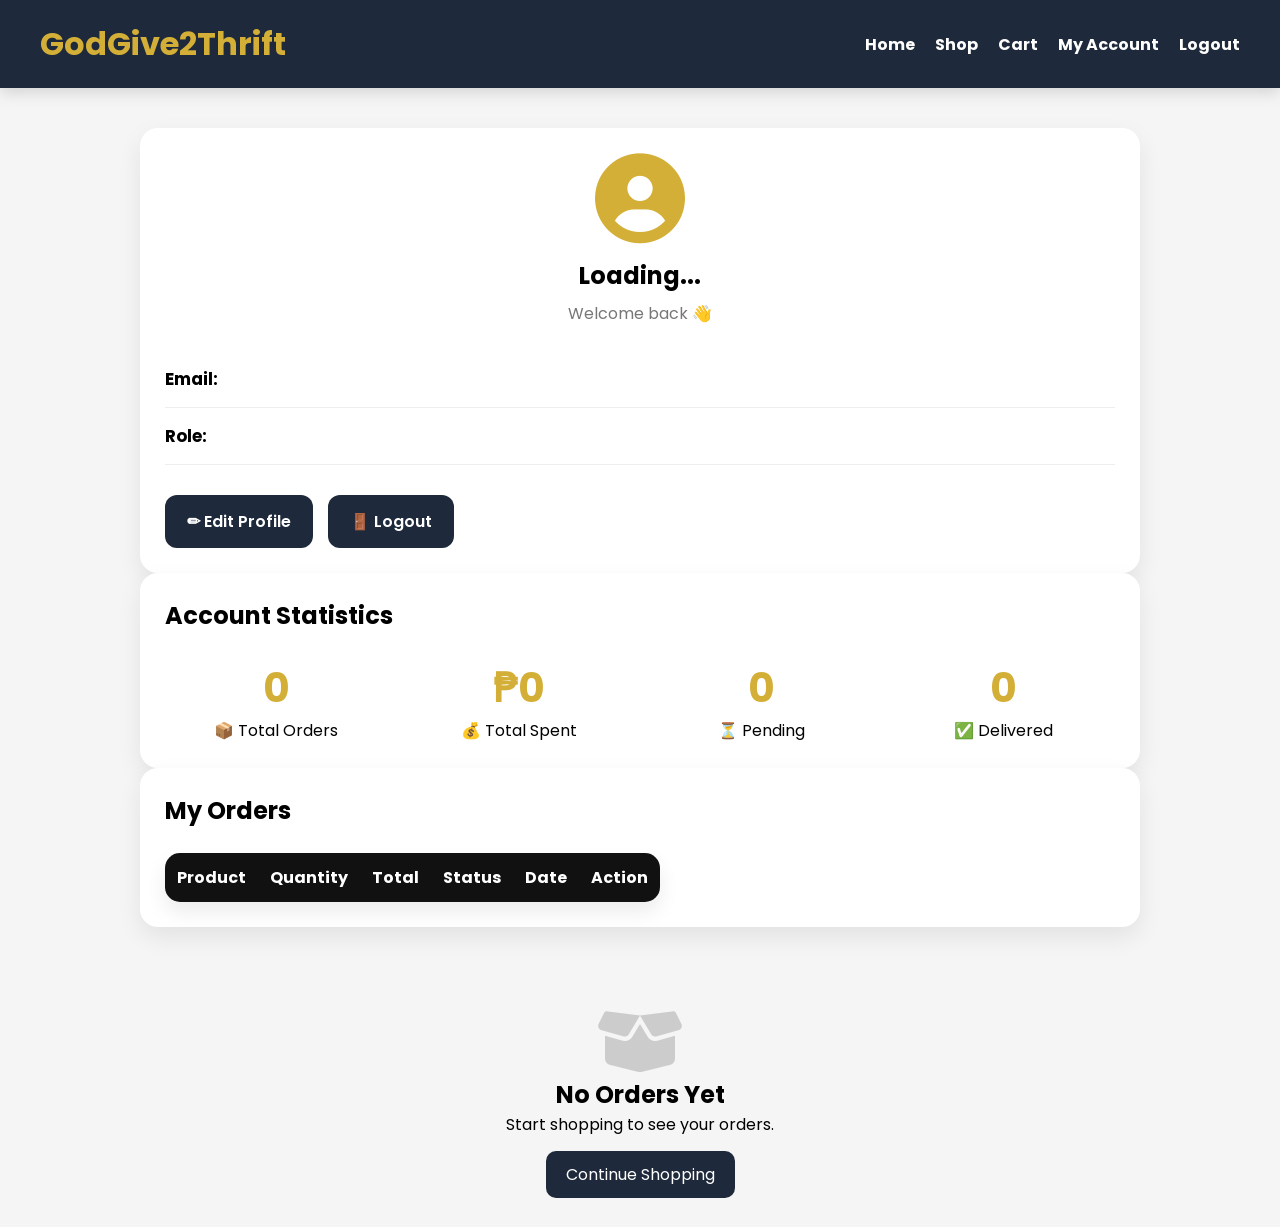
==== src/main/resources/templates/account.html @ b76be6e2 "Initial version of GodGive2Thrift" ====
<!DOCTYPE html>
<html lang="en">
<head>
<link rel="preconnect" href="https://fonts.googleapis.com">

<link rel="preconnect"
href="https://fonts.gstatic.com"
crossorigin>

<link href="https://fonts.googleapis.com/css2?family=Poppins:wght@300;400;500;600;700&display=swap"
rel="stylesheet">
<meta charset="UTF-8">
<meta name="viewport" content="width=device-width, initial-scale=1.0">

<title>My Account | GodGive2Thrift</title>

<link rel="stylesheet"
href="https://cdnjs.cloudflare.com/ajax/libs/font-awesome/6.5.2/css/all.min.css">

<style>
*{
    transition:.25s ease;
}
*{
    margin:0;
    padding:0;
    box-sizing:border-box;
    font-family:'Poppins',sans-serif;
}

body{
    background:#f5f5f5;
}

/* HEADER */

header{

    background:#1E293B;

    color:white;

    padding:20px 40px;

    display:flex;

    justify-content:space-between;

    align-items:center;

    box-shadow:0 4px 15px rgba(0,0,0,.15);

}

header h1{

    color:#D4AF37;

}

#navbar{

    display:flex;
    align-items:center;
    gap:20px;

}

#navbar a{

    color:white;
    text-decoration:none;
    font-weight:bold;
    transition:.3s;

}

#navbar a:hover{

    color:#D4AF37;

}

#accountMenu{

    display:flex;
    align-items:center;
    gap:15px;

}

/* CONTAINER */

.container{

    width:90%;
    max-width:1000px;
    margin:40px auto;

}

.card{

    background:white;

    border-radius:18px;

    padding:25px;

    box-shadow:0 10px 25px rgba(0,0,0,.08);

    transition:all .25s ease;

}

.card:hover{

    transform:translateY(-6px);

    box-shadow:0 18px 35px rgba(0,0,0,.12);

}

/* PROFILE */

.profile{

    text-align:center;

}

.profile i{

    font-size:90px;
    color:#D4AF37;

}

.profile h2{

    margin-top:15px;

}

/* INFO */

.info{

    margin-top:25px;

}

.info p{

    padding:15px 0;
    border-bottom:1px solid #eee;
    font-size:17px;

}

/* STATS */

.stats{

    display:grid;
    grid-template-columns:repeat(auto-fit,minmax(180px,1fr));
    gap:20px;
    text-align:center;

}

.stats h1{

    color:#D4AF37;
    font-size:40px;

}

/* BUTTONS */

.buttons{

    display:flex;
    gap:15px;
    margin-top:30px;

}

button{

    background:#1E293B;

    color:white;

    border:none;

    padding:14px 22px;

    border-radius:12px;

    font-size:16px;

    font-weight:600;

    cursor:pointer;

    transition:all .25s ease;

}

button:hover{

    background:#F59E0B;

    color:black;

    transform:translateY(-3px);

    box-shadow:0 12px 25px rgba(0,0,0,.18);

}

button:active{

    transform:scale(.97);

}
/* EDIT BOX */

#editBox{

    display:none;
    margin-top:30px;

}

#editBox input{

    width:100%;
    padding:12px;
    margin-bottom:12px;

}

/* TABLE */

table{

border-collapse:separate;

border-spacing:0;

overflow:hidden;

border-radius:15px;

box-shadow:0 10px 20px rgba(0,0,0,.08);

}

th{

    background:#111;
    color:white;
    padding:12px;

}

td{

    padding:12px;
    border-bottom:1px solid #ddd;
    text-align:center;

}

@media(max-width:768px){

.stats{

    grid-template-columns:1fr;

}

.buttons{

    flex-direction:column;

}

header{

    flex-direction:column;
    gap:15px;

}
table{

    width:100%;

}

tr:hover{

    background:#f8f8f8;

}

th{

    background:#1E293B;

}

.status{

    padding:6px 12px;

    border-radius:20px;

    font-size:14px;

    font-weight:bold;

}

.pending{

    background:#fff3cd;

    color:#856404;

}

.shipped{

    background:#cce5ff;

    color:#004085;

}

.delivered{

    background:#d4edda;

    color:#155724;

}
#orderModal{

    backdrop-filter:blur(5px);

}

#orderModal > div{

    animation:popup .25s ease;

}

@keyframes popup{

from{

    transform:scale(.8);

    opacity:0;

}

to{

    transform:scale(1);

    opacity:1;

}

}
}

</style>

</head>

<body>

<header>

<h1>GodGive2Thrift</h1>

<nav id="navbar">

<a href="/">Home</a>

<a href="/shop">Shop</a>

<a href="/cart">Cart</a>

<a href="/account">My Account</a>

<span id="accountMenu">

<a href="#" onclick="logout();return false;">Logout</a>

</span>

</nav>

</header>

<div class="container">

<!-- PROFILE -->

<div class="card">

<div class="profile">

<i class="fa-solid fa-circle-user"></i>

<h2 id="name">Loading...</h2>
<p style="color:#777;margin-top:8px;">

Welcome back 👋

</p>

</div>

<div class="info">

<p><strong>Email:</strong> <span id="email"></span></p>

<p><strong>Role:</strong> <span id="role"></span></p>

</div>

<div class="buttons">

<button onclick="showEdit()">

✏ Edit Profile

</button>

<button onclick="logout()">

🚪 Logout

</button>

</div>

<div id="editBox">

<h3>Edit Profile</h3>

<br>

<input id="editName" placeholder="Full Name">

<input id="editEmail" placeholder="Email">

<button onclick="saveProfile()">

💾 Save Changes

</button>

<hr style="margin:30px 0;">

<h3>Change Password</h3>

<br>

<input
type="password"
id="currentPassword"
placeholder="Current Password">

<input
type="password"
id="newPassword"
placeholder="New Password">

<input
type="password"
id="confirmPassword"
placeholder="Confirm New Password">

<button onclick="changePassword()">

🔒 Change Password

</button>

</div>

</div>

<!-- STATISTICS -->

<div class="card">

<h2>Account Statistics</h2>

<br>

<div class="stats">

<div>

<h1 id="totalOrders">0</h1>

<p>📦 Total Orders</p>

</div>

<div>

<h1 id="totalSpent">₱0</h1>

<p>💰 Total Spent</p>

</div>

<div>

<h1 id="pendingOrders">0</h1>

<p>⏳ Pending</p>

</div>

<div>

<h1 id="completedOrders">0</h1>

<p>✅ Delivered</p>

</div>

</div>

</div>

<!-- ORDERS -->

<div class="card">

<h2>My Orders</h2>

<br>

<table>

<thead>

<tr>

<th>Product</th>
<th>Quantity</th>
<th>Total</th>
<th>Status</th>
<th>Date</th>
<th>Action</th>

</tr>

</thead>

<tbody id="orderTable">

</tbody>

</table>

<!-- Tracking Card -->

<div
id="trackingCard"
style="
margin-top:40px;
display:none;
background:white;
padding:25px;
border-radius:12px;
box-shadow:0 5px 15px rgba(0,0,0,.15);">

<h2>📦 Order Tracking</h2>

<br>

<p>

<b>📦 Tracking Number:</b>

<span id="trackingNumber"></span>

</p>

<br>

<div id="trackingTimeline"></div>

</div>

</div>

</div>
<tr>

<td colspan="6">

<div style="padding:40px;text-align:center;">

<i class="fa-solid fa-box-open"

style="font-size:70px;color:#ccc;"></i>

<h2>No Orders Yet</h2>

<p>Start shopping to see your orders.</p>

<br>

<a href="/shop"

style="text-decoration:none;
background:#1E293B;
color:white;
padding:12px 20px;
border-radius:10px;">

Continue Shopping

</a>

</div>

</td>

</tr>
<script src="/js/auth.js"></script>
<script src="/js/account.js"></script>
<div id="orderModal"
style="
display:none;
position:fixed;
left:0;
top:0;
width:100%;
height:100%;
background:rgba(0,0,0,.5);">

<div
style="
background:white;
width:90%;
max-width:700px;
margin:80px auto;
padding:30px;
border-radius:12px;
position:relative;">

<span
onclick="closeOrderModal()"
style="
position:absolute;
right:20px;
top:15px;
cursor:pointer;
font-size:30px;">

&times;

</span>

<h2>Order Details</h2>

<div id="orderDetails"></div>

</div>

</div>
</body>
</html>
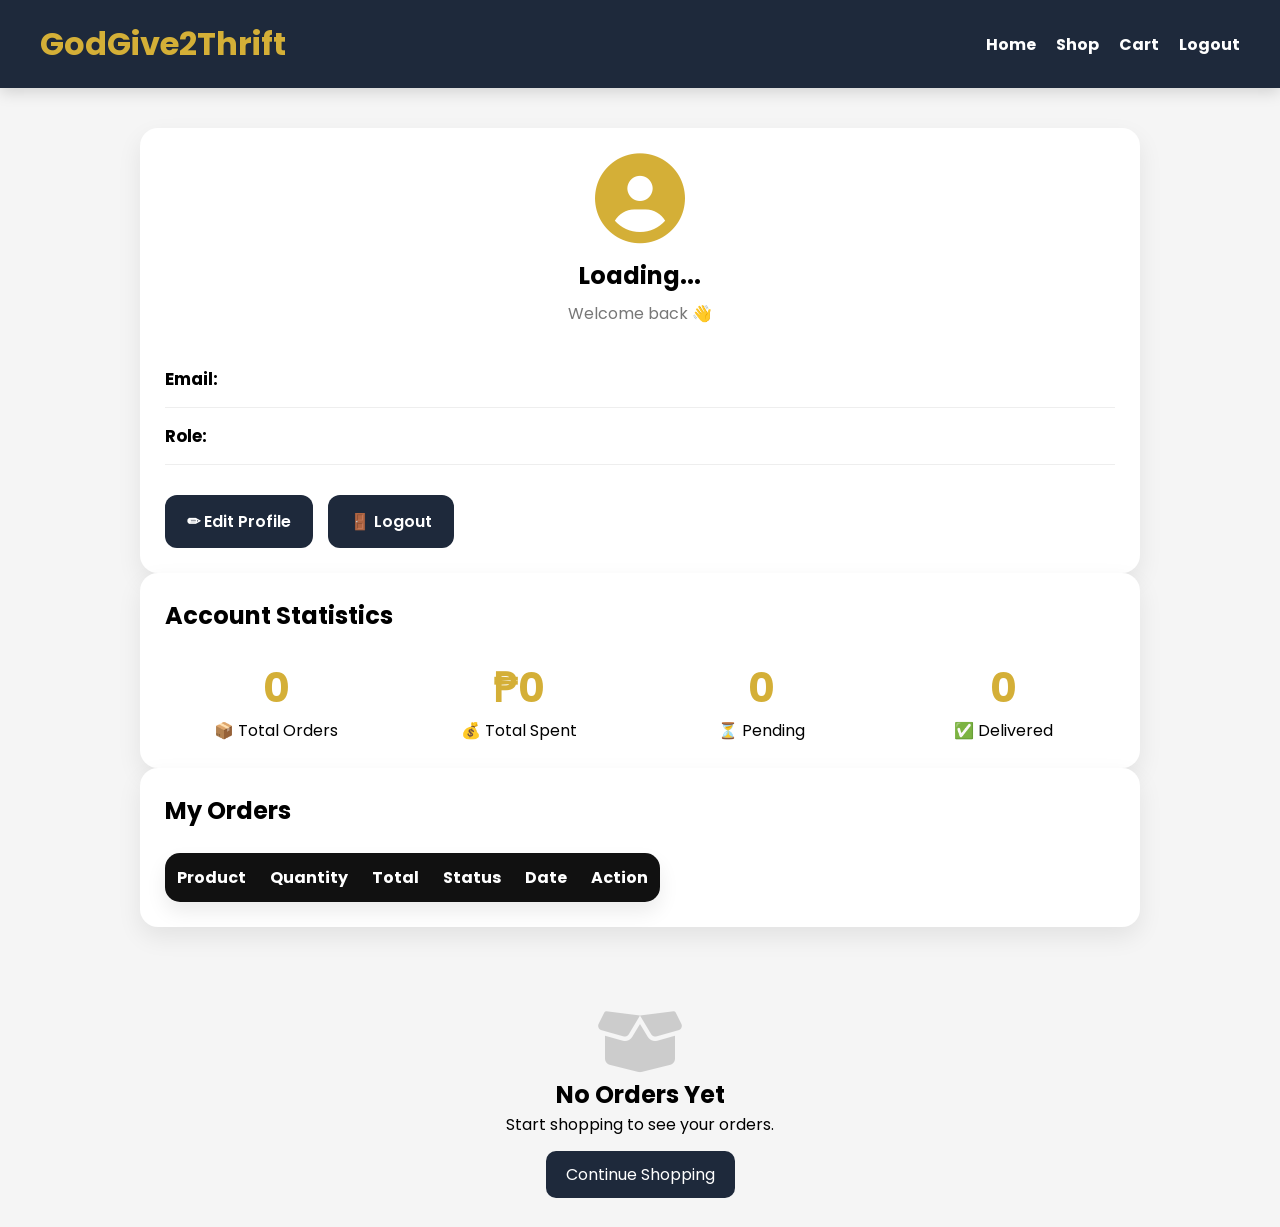
==== commit ba776449: "Complete product backend review and prepare Admin Dashboard V2" ====
--- a/src/main/resources/templates/account.html
+++ b/src/main/resources/templates/account.html
@@ -397,8 +397,6 @@
 <a href="/shop">Shop</a>
 
 <a href="/cart">Cart</a>
-
-<a href="/account">My Account</a>
 
 <span id="accountMenu">
 
